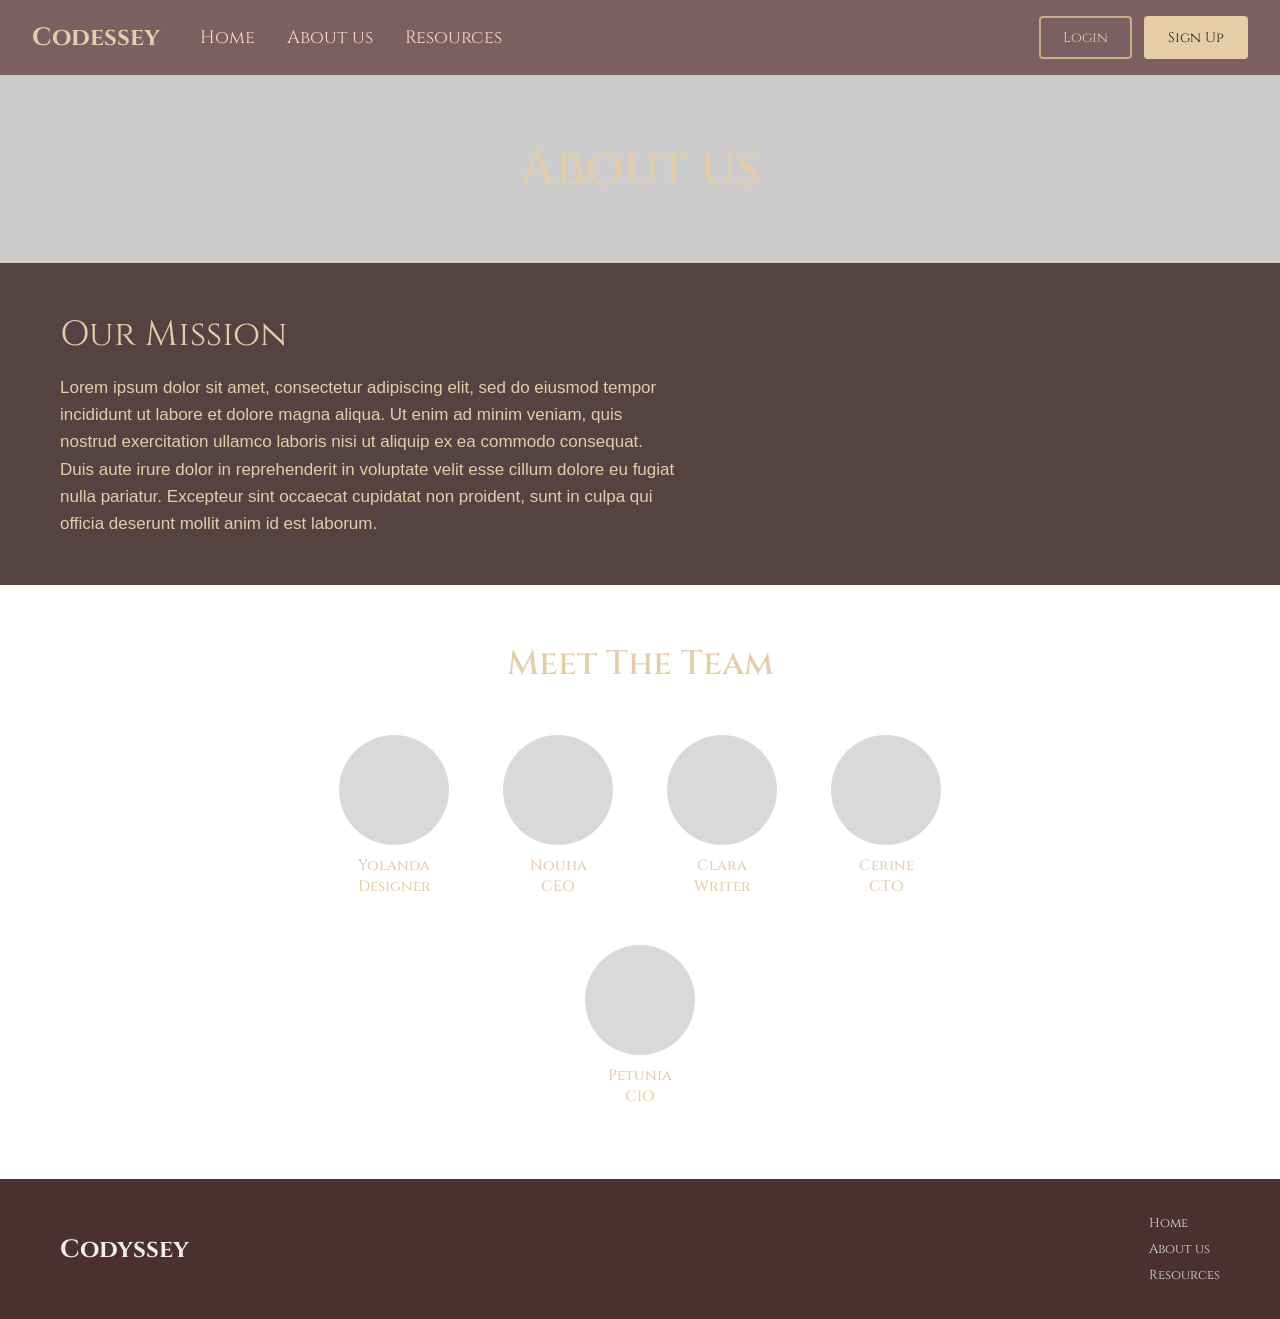
==== about_us.html @ 270d61eb "Change stylesheet link in about_us.html" ====
<!DOCTYPE html>
<html lang="en">

<head>
  <link rel="preconnect" href="https://fonts.googleapis.com">
  <link rel="preconnect" href="https://fonts.gstatic.com" crossorigin>
  <link href="https://fonts.googleapis.com/css2?family=Cinzel:wght@400;500;600;700&display=swap" rel="stylesheet">
  <meta charset="UTF-8">
  <meta name="viewport" content="width=device-width, initial-scale=1.0">
  <title>About Us</title>
  <link rel="stylesheet" href="style_about.css">
</head>

<body>

  <!-- Nav -->
<header class="navbar">
  <div class="nav-group">
    <div class="nav-left">
      <span class="logo-text">Codessey</span>
    </div>
    <nav class="nav-links">
      <a href="#">Home</a>
      <a href="#">About us</a>
      <a href="#">Resources</a>
    </nav>
  </div>

  <div class="nav-buttons">
    <button class="btn login-btn">Login</button>
    <button class="btn sign-btn">Sign Up</button>
  </div>
</header>

  <!-- Hero -->
  <section class="hero">
    <h1>About us</h1>
  </section>

  <!-- Our Mission -->
  <section class="mission">
    <div class="mission-text">
      <h2>Our Mission</h2>
      <p>
        Lorem ipsum dolor sit amet, consectetur adipiscing elit, sed do
        eiusmod tempor incididunt ut labore et dolore magna aliqua. Ut
        enim ad minim veniam, quis nostrud exercitation ullamco laboris nisi
        ut aliquip ex ea commodo consequat. Duis aute irure dolor in
        reprehenderit in voluptate velit esse cillum dolore eu fugiat nulla
        pariatur. Excepteur sint occaecat cupidatat non proident, sunt in
        culpa qui officia deserunt mollit anim id est laborum.
      </p>
    </div>
    <div class="mission-image" aria-hidden="true"></div>
  </section>

  <!-- Meet The Team -->
  <section class="team">
    <h2>Meet The Team</h2>
    <div class="team-grid">
      <a href="#" class="member">
        <span class="member-photo"></span>
        <span class="member-info">Yolanda<br>Designer</span>
      </a>
      <a href="#" class="member">
        <span class="member-photo"></span>
        <span class="member-info">Nouha<br>CEO</span>
      </a>
      <a href="#" class="member">
        <span class="member-photo"></span>
        <span class="member-info">Clara<br>Writer</span>
      </a>
      <a href="#" class="member">
        <span class="member-photo"></span>
        <span class="member-info">Cerine<br>CTO</span>
      </a>
      <a href="#" class="member">
        <span class="member-photo"></span>
        <span class="member-info">Petunia<br>CIO</span>
      </a>
    </div>
  </section>

  <!-- Footer -->
  <footer class="footer">
    <div class="footer-left">
      <span class="logo-text">Codyssey</span>
    </div>
    <div class="footer-links">
      <a href="#">Home</a>
      <a href="#">About us</a>
      <a href="#">Resources</a>
    </div>
  </footer>

</body>

</html>
---- style_about.css ----
* {
  margin: 0;
  padding: 0;
  box-sizing: border-box;
}

body {
  font-family: Arial, Helvetica, sans-serif;
  color: #333;
}

a {
  text-decoration: none;
  color: inherit;
}


/* ---------- Navbar ---------- */
.navbar {
  display: flex;
  align-items: center;
  justify-content: space-between;
  padding: 16px 32px;
  background: #7C5F63;
  font-family: 'Cinzel', serif;
}


.nav-left,
.footer-left {
  display: flex;
  align-items: center;
  gap: 10px;
}

.nav-group {
  display: flex;
  align-items: center;
  gap: 40px; /* space between logo and links */
}

.logo-text {
  font-weight: bold;
  font-size: 25px;
  color:#e4cda7
}

.nav-links {
  display: flex;
  gap: 32px;
}

.nav-links a {
  font-size: 18px;
  color: #F6D7C3;
}

a:hover {
  color: #f0eeeb;
}
.nav-buttons {
  display: flex;
  gap: 12px;
}

.btn {
  padding: 10px 22px;
  font-size: 14px;
  border-radius: 4px;
  cursor: pointer;
  border: 1px solid #ccc;
  font-family: 'Cinzel', serif;
}

.login-btn {
  background: transparent;
  color: #e4cda7;
  border: 2px solid #c9ae83;
}

.sign-btn {
  background: #e4cda7;
  color: #2d2020;
  border: 2px solid #e4cda7;
}

.login-btn:hover {
    background: #e4cda7;
    color: #2d2020;
}

.sign-btn:hover {
    background: #f0dcb9;
}

/* ---------- Hero ---------- */
.hero {
  background-image: linear-gradient(rgba(0, 0, 0, 0.2), rgba(0, 0, 0, 0.2)), url('Image/Back1.png');
 background-size: cover;
 background-position: center;
  background-repeat: no-repeat;
  text-align: center;
  padding: 60px 20px;
}
.hero h1 {
  font-size: 50px;
  font-weight: 500;
  color:#e4cda7 ;
  font-family: 'Cinzel', serif;

}

/* ---------- Our Mission ---------- */
.mission {
  display: flex;
  gap: 48px;
  padding: 48px 60px;
  background:#554243;
  align-items: flex-start;
}

.mission-text {
  flex: 1.4;
}

.mission-text h2 {
  font-size: 35px;
  font-weight: 400;
  margin-bottom: 16px;
  font-family: 'Cinzel', serif;
  color: #e4cda7;
}

.mission-text p {
  font-size: 17px;
  line-height: 1.6;
   color: #e4cda7;
  max-width: 65ch;
}

.mission-image {
  flex: 1;
  min-height: 180px;
  background-image: url('Image/Back_main.png');
  background-size: contain;
  background-repeat: no-repeat;
  background-position: center;
  align-self: stretch;
}

/* ---------- Meet The Team ---------- */
.team {
  background:url('Image/Back3.png');
  padding: 56px 40px 72px;
  text-align: center;
}

.team h2 {
  font-size: 34px;
  color: #e4cda7;
  font-weight: 550;
  margin-bottom: 48px;
  font-family: 'Cinzel', serif;
}

.team-grid {
  display: flex;
  flex-wrap: wrap;
  justify-content: center;
  gap: 48px 64px;
  max-width: 700px;
  margin: 0 auto;
}

.member {
  display: flex;
  flex-direction: column;
  align-items: center;
  width: 100px;
  transition: transform 0.25s ease;
}

.member:hover {
  transform: scale(1.12);
}

.member-photo {
  width: 110px;
  height: 110px;
  border-radius: 50%;
  background: #d9d9d9;
  display: inline-block;
  transition: background 0.15s ease;
}


.member-info {
  margin-top: 10px;
  font-size: 15px;
  font-weight: 500;
  color: #e4cda7;
  line-height: 1.4;
  font-family: 'Cinzel', serif;
}

/* ---------- Footer ---------- */
.footer {
  display: flex;
  align-items: center;
  justify-content: space-between;
  padding: 32px 60px;
  background: #4B3031;
  color: #eee;
  min-height: 140px;
  font-family: 'Cinzel', serif;
}

.footer .logo-circle {
  background: #999;
}

.footer .logo-text {
  color: #eee;
}

.footer-links {
  display: flex;
  flex-direction: column;
  gap: 8px;
  font-size: 13px;
  color: #ddd;
}
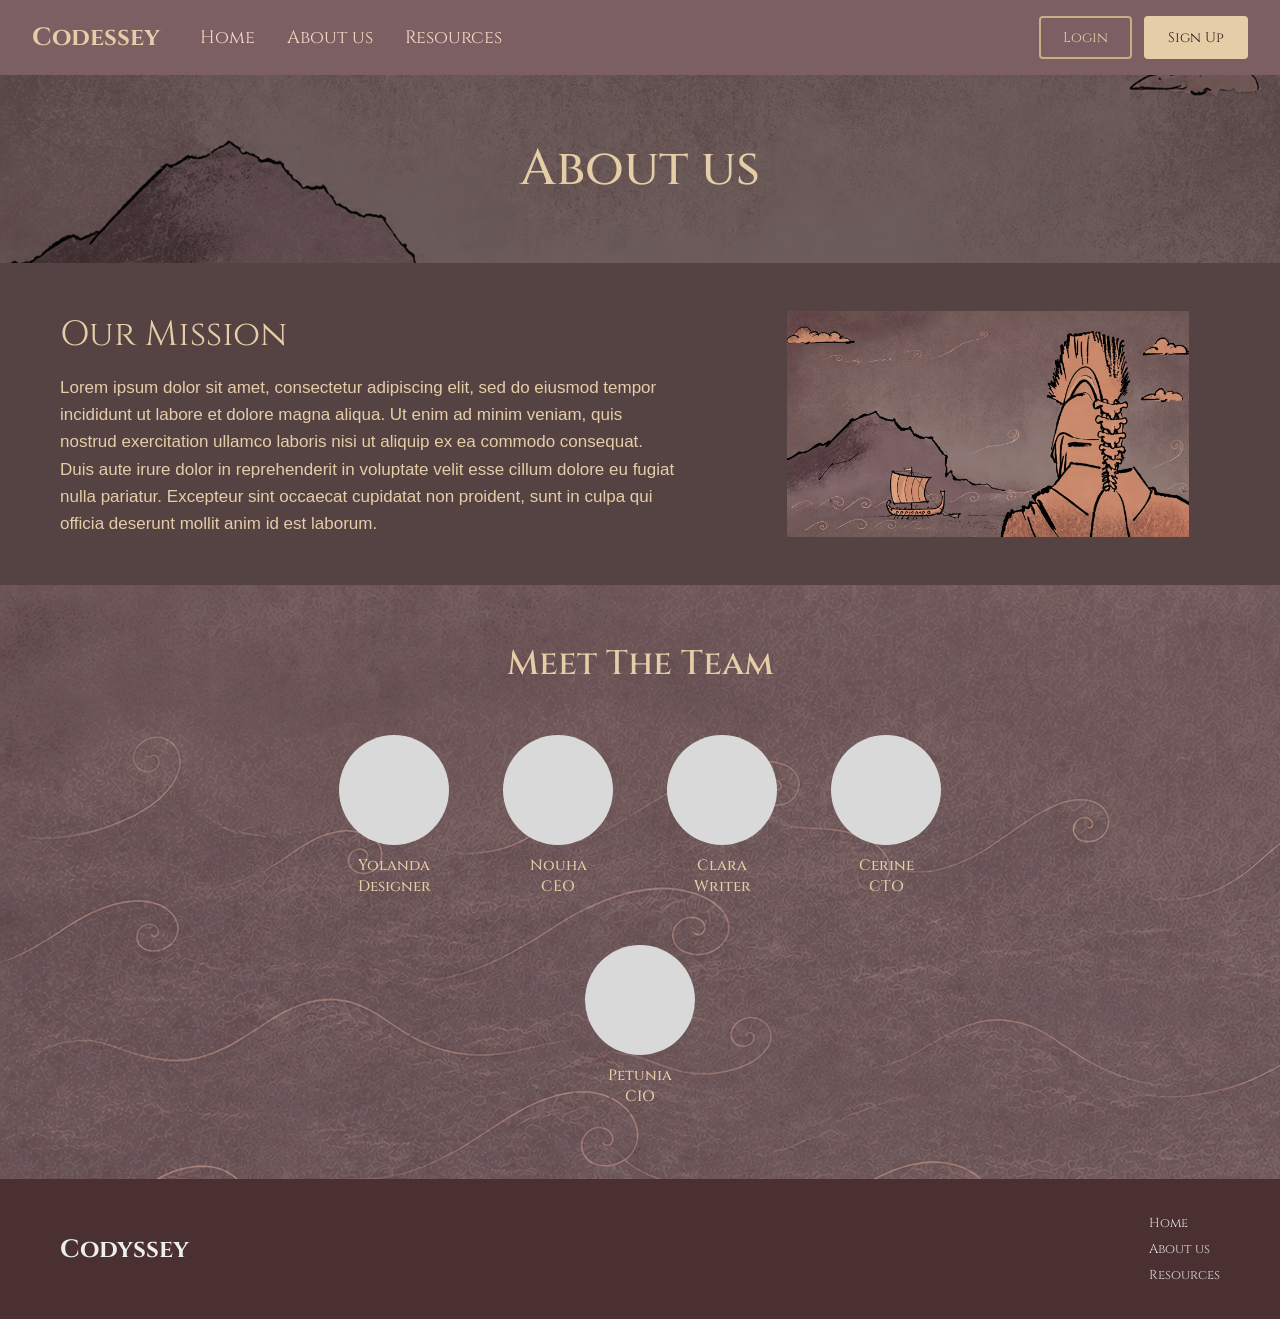
==== commit 08bcada9: "Update navigation links in about_us.html" ====
--- a/about_us.html
+++ b/about_us.html
@@ -20,9 +20,9 @@
       <span class="logo-text">Codessey</span>
     </div>
     <nav class="nav-links">
-      <a href="#">Home</a>
-      <a href="#">About us</a>
-      <a href="#">Resources</a>
+      <a href="index.html">Home</a>
+      <a href="#about_us.html">About us</a>
+      <a href="resources.html">Resources</a>
     </nav>
   </div>
 
--- a/style_about.css
+++ b/style_about.css
@@ -1,3 +1,5 @@
+
+
 * {
   margin: 0;
   padding: 0;
@@ -95,7 +97,7 @@
 
 /* ---------- Hero ---------- */
 .hero {
-  background-image: linear-gradient(rgba(0, 0, 0, 0.2), rgba(0, 0, 0, 0.2)), url('Image/Back1.png');
+  background-image: linear-gradient(rgba(0, 0, 0, 0.2), rgba(0, 0, 0, 0.2)), url('images/Back1.png');
  background-size: cover;
  background-position: center;
   background-repeat: no-repeat;
@@ -141,7 +143,7 @@
 .mission-image {
   flex: 1;
   min-height: 180px;
-  background-image: url('Image/Back_main.png');
+  background-image: url('images/Back_main.png');
   background-size: contain;
   background-repeat: no-repeat;
   background-position: center;
@@ -150,7 +152,7 @@
 
 /* ---------- Meet The Team ---------- */
 .team {
-  background:url('Image/Back3.png');
+  background:url('images/Back3.png');
   padding: 56px 40px 72px;
   text-align: center;
 }
@@ -230,3 +232,24 @@
   font-size: 13px;
   color: #ddd;
 }
+
+.about-image{
+    flex: 1;
+  min-height: 180px;
+  background-image: url('images/Nouha.png');
+  background-size: contain;
+  background-repeat: no-repeat;
+  background-position: center;
+  align-self: stretch;
+
+}
+
+.Skill-photo {
+  width: 110px;
+  height: 110px;
+  background-image: url('images/seal.png');
+  background-size: contain;
+  background-repeat: no-repeat;
+  background-position: center;
+  display: inline-block;
+}
